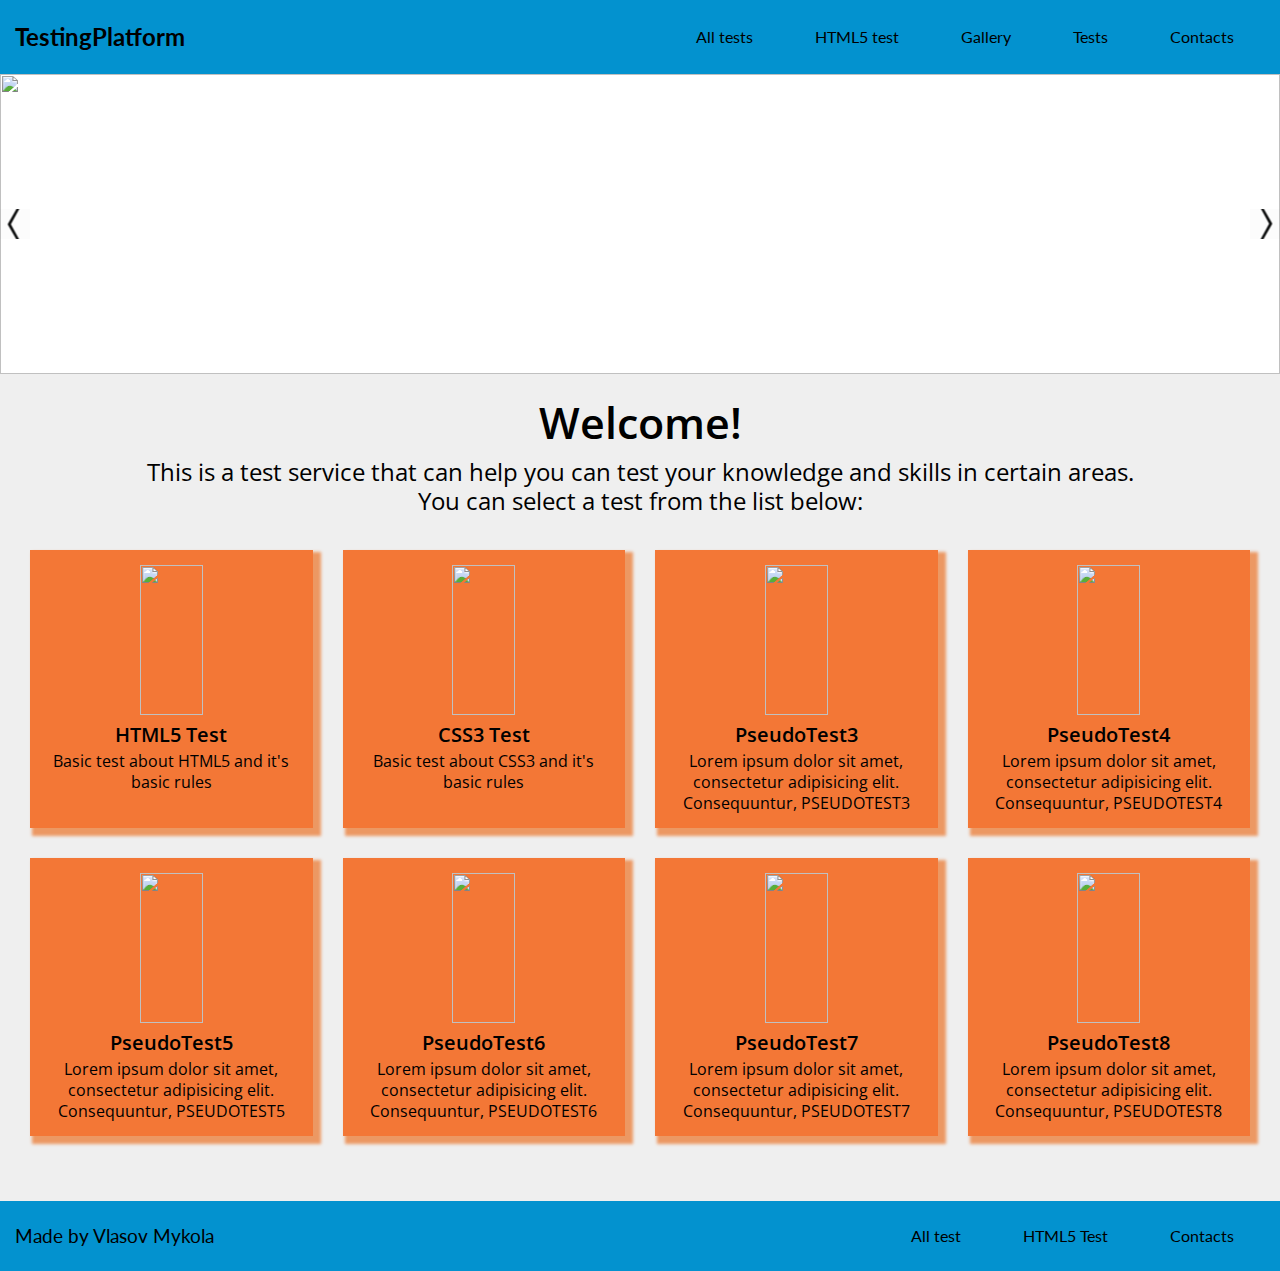
==== index.html @ 4f53d630 "project" ====
<!DOCTYPE html>
<html lang="en">
<head>
	<meta charset="UTF-8">
	<title>Document</title>
	<link rel="stylesheet" href="css/reset.css">
	<link rel="stylesheet" href="css/styles.css">
	<script src="https://ajax.googleapis.com/ajax/libs/jquery/3.2.1/jquery.min.js"></script>
</head>
<body>
<header>
    <div class="siteName">
        <a href="index.html">TestingPlatform</a>
    </div>
    <nav>
        <ul>
            <li>
                <a href="allTests.html">All tests</a>
            </li>
            <li>
                <a href="testPage0.html">HTML5 test</a>
            </li>
            <li>
                <a href="gallery.html">Gallery</a>
            </li>
            <li>
                <a href="#">Tests</a>
                <ul class="sublist">
                    <li><a href="testPage0.html">HTML5 Test</a></li>
                    <li><a href="#">Lorem</a></li>
                    <li><a href="#">Lorem</a></li>
                    <li><a href="#">Lorem</a></li>
                    <li><a href="#">Lorem</a></li>
                </ul>
            </li>
            <li>
                <a href="contact.html">Contacts</a>
            </li>
        </ul>
    </nav>
</header>
<div class="sliderWrapper">
    <div class="sliderCont">
        <ul class="sliderlist">
            <li class="slide">
               <img src="http://lorempixel.com/800/200/cats"/>
           </li>
           <li class="slide">
                <img src="http://lorempixel.com/800/200/animals"/>
            </li>
            <li class="slide">
                <img src="http://lorempixel.com/800/200"/>
            </li>
    </ul>
    <a href="#" id="prev_slide" class="arrows" onclick="return false;"></a>
    <a href="#" id="next_slide" class="arrows" onclick="return false;"></a>
    </div> 
</div>
<div class="container">
    <div class="helloText">
        <div>Welcome!</div>
        This is a test service that can help you can test your knowledge and skills in certain areas.<br>
        You can select a test from the list below:
    </div>
    <div class="chooseTest">
        <div class="testBlock">
            <a href="#">
                <div>
                    <img src="img/testImgs/HTML5.png" alt="">
                    <div class="testTitle">
                        HTML 5 Test
                    </div>
                    <div class="testDesc">Lorem ipsum dolor sit amet.</div>
                </div>
            </a>
        </div>
    </div>
</div>
<footer>
    <div>
        <a href="#">Made by Vlasov Mykola</a>
    </div>
    <nav>
        <ul>
            <li>
                <a href="allTests.html">All test</a>
            </li>
            <li>
                <a href="testPage0.html">HTML5 Test</a>
            </li>
            <li>
                <a href="contact.html">Contacts</a>
            </li>
        </ul>
    </nav>
</footer>
<script src="js/main.js"></script>
</body>
</html>
---- css/styles.css ----
@import url("https://fonts.googleapis.com/css?family=Lato:400,700|Open+Sans:400,400i,600,700|&subset=cyrillic");*{box-sizing:border-box !important;color:#000}body{display:-webkit-box;display:-webkit-flex;display:-ms-flexbox;display:flex;-webkit-box-orient:vertical;-webkit-box-direction:normal;-webkit-flex-direction:column;-ms-flex-direction:column;flex-direction:column;min-height:100vh;font-family:"Open Sans",sans-serif}.sliderWrapper{position:relative}.sliderWrapper a{width:30px;height:30px;background:url("../img/arrow.png") 50%;position:absolute;top:45%}.sliderWrapper a#prev_slide{left:0}.sliderWrapper a#next_slide{right:0;-webkit-transform:rotate(180deg);-ms-transform:rotate(180deg);transform:rotate(180deg)}.sliderCont{width:100%;height:300px;overflow:hidden;position:relative}.sliderCont .sliderlist{position:absolute;height:100%;left:0;top:0;margin:0;padding:0}.sliderCont .sliderlist .slide{height:100%;float:left;list-style:none;margin:0;padding:0}.sliderCont .sliderlist .slide img{width:100%;height:100%}header,footer{display:-webkit-box;display:-webkit-flex;display:-ms-flexbox;display:flex;-webkit-box-pack:justify;-webkit-justify-content:space-between;-ms-flex-pack:justify;justify-content:space-between;-webkit-box-align:center;-webkit-align-items:center;-ms-flex-align:center;align-items:center;padding:15px;background-color:#0392cf}header>div,footer>div{font-family:"Lato",sans-serif}header>div a,footer>div a{display:block;padding:10px 0;font-size:1.5em;font-weight:bold}nav{width:auto}nav>ul{display:-webkit-box;display:-webkit-flex;display:-ms-flexbox;display:flex;-webkit-box-pack:justify;-webkit-justify-content:space-between;-ms-flex-pack:justify;justify-content:space-between}nav>ul>li{position:relative}nav>ul>li>a{display:block;padding:10px 30px;border:1px solid transparent;-webkit-transition:all 0.5s ease;transition:all 0.5s ease;color:#000;text-decoration:none;font-family:"Lato",sans-serif}nav>ul>li:hover .sublist{display:block}nav>ul>li:hover>a{background-color:#d62d20;border:1px solid #d62d20;font-family:"Lato",sans-serif}nav>ul>li .sublist{position:absolute;left:0;background-color:#d62d20;display:none;z-index:1}nav>ul>li .sublist li a{display:block;color:#000;text-decoration:none;padding:10px 25px;margin:0 5px;line-height:1.3em}nav>ul>li .sublist li:hover{background-color:#f37736}.container{width:100%;margin:0 auto;padding:15px 15px 50px;background-color:#efefef;-webkit-box-flex:1;-webkit-flex:1;-ms-flex:1;flex:1}.helloText{text-align:center;font-size:24px;line-height:1.2em;margin:20px 0}.helloText div{font-size:1.8em;font-weight:600;margin:20px auto}footer>div{padding-bottom:0px}footer>div a{font-size:1.2em;font-weight:400}.chooseTest{display:-webkit-box;display:-webkit-flex;display:-ms-flexbox;display:flex;-webkit-flex-wrap:wrap;-ms-flex-wrap:wrap;flex-wrap:wrap}.chooseTest .testBlock{-webkit-flex-basis:25%;-ms-flex-preferred-size:25%;flex-basis:25%;padding:15px;text-align:center}.chooseTest .testBlock a{display:-webkit-box;display:-webkit-flex;display:-ms-flexbox;display:flex;-webkit-flex-flow:column;-ms-flex-flow:column;flex-flow:column;padding:15px;height:100%;background-color:#f37736;box-shadow:5px 5px 3px 3px #ec9863;line-height:1.3em}.chooseTest .testBlock a img{width:50%;height:150px;margin:auto;-webkit-transition:all 0.5s ease;transition:all 0.5s ease;position:relative}.chooseTest .testBlock a .testTitle{margin:5px 0;font-size:20px;font-weight:600;-webkit-transition:all 0.3s ease;transition:all 0.3s ease}.chooseTest .testBlock a .testDesc{-webkit-transition:all 0.5s ease;transition:all 0.5s ease}.chooseTest .testBlock a:hover img,.chooseTest .testBlock a:hover .testDesc{opacity:0.7}.chooseTest .testBlock a:hover .testTitle{color:#d62d20}.allTests{display:-webkit-box;display:-webkit-flex;display:-ms-flexbox;display:flex;-webkit-box-pack:justify;-webkit-justify-content:space-between;-ms-flex-pack:justify;justify-content:space-between;-webkit-flex-wrap:wrap;-ms-flex-wrap:wrap;flex-wrap:wrap;margin-top:30px;margin-bottom:-20px}.allTests .testBlock{width:32%;margin-bottom:30px;display:-webkit-box;display:-webkit-flex;display:-ms-flexbox;display:flex}.allTests .testBlock a{display:-webkit-box;display:-webkit-flex;display:-ms-flexbox;display:flex;-webkit-flex-wrap:wrap;-ms-flex-wrap:wrap;flex-wrap:wrap;padding:10px;padding-left:0;-webkit-transition:all 0.5s ease;transition:all 0.5s ease;background-color:#f37736;box-shadow:5px 5px 3px 1px #ec9863}.allTests .testBlock a .imgWrap{width:30%;display:-webkit-box;display:-webkit-flex;display:-ms-flexbox;display:flex;-webkit-box-pack:center;-webkit-justify-content:center;-ms-flex-pack:center;justify-content:center;-webkit-box-align:center;-webkit-align-items:center;-ms-flex-align:center;align-items:center}.allTests .testBlock a .imgWrap img{width:80%;-webkit-transition:all 0.5s ease;transition:all 0.5s ease}.allTests .testBlock a .testContent{width:70%;line-height:1.3em}.allTests .testBlock a .testContent .testTitle{-webkit-transition:all 0.3s ease;transition:all 0.3s ease;font-weight:600}.allTests .testBlock a .testContent .testDesc{margin-top:10px}.allTests .testBlock a:hover img,.allTests .testBlock a:hover .testDesc{opacity:0.7}.allTests .testBlock a:hover .testTitle{color:#d62d20}.filterCont label{display:inline-block}.filterCont label div{padding:10px 15px;border:1px solid #888;-webkit-transition:all 0.5s ease;transition:all 0.5s ease;cursor:pointer}.filterCont label input:checked+div{border:1px solid #7bc043}.filterCont>div{margin:10px 0}.search{margin:10px 0}.sort{margin-top:10px}.pagButtons{text-align:center;margin-top:20px}.pagButtons button{margin-right:5px}input[type="radio"]{display:none}label{display:block}label div:hover{cursor:pointer}input:checked+div{background-color:#7bc043;font-style:italic}.testContainer .testTitle{text-align:center;color:#d62d20;font-weight:700;font-size:36px;margin:30px 0}.testContainer .questionsContainer{margin-top:40px}.testContainer .question{margin-bottom:30px}.testContainer .question:last-child{margin-bottom:0}.testContainer .questionTitle{margin:10px;font-weight:600}.testContainer .timeLeft{text-align:right}.danger{color:#d62d20;margin:20px 0;text-align:center;font-weight:600;font-size:1.1em}.checkWrapper{text-align:center;margin:20px}.rightAnwersBlock{margin:20px 0;font-weight:600;text-align:center;font-size:1.2em}.rightAnwersBlock .allAnswers{color:#d62d20}.rightAnwersBlock .rightAnswers{color:#7bc043}.rightAnwersBlock .allAnswers,.rightAnwersBlock .rightAnswers{font-size:1.2em;font-weight:700}@-webkit-keyframes blink{0%{color:#000}50%{color:#000}51%{color:#d62d20}100%{color:#d62d20}}@keyframes blink{0%{color:#000}50%{color:#000}51%{color:#d62d20}100%{color:#d62d20}}.animateTime{-webkit-animation:blink 2s infinite;animation:blink 2s infinite}.variants label div{padding:10px;-webkit-transition:all 0.5s ease;transition:all 0.5s ease;border:1px dashed #888;margin-bottom:5px}.gallery{display:-webkit-box;display:-webkit-flex;display:-ms-flexbox;display:flex;-webkit-flex-wrap:wrap;-ms-flex-wrap:wrap;flex-wrap:wrap}.gallery div{padding:5px;-webkit-flex-basis:25%;-ms-flex-preferred-size:25%;flex-basis:25%;text-align:center;margin-top:30px}.gallery div img{width:300px}.gallery div:nth-child(3n) img{height:400px}.contactUs{margin:15px 0 30px 15px;line-height:1.2}.contactUs ul{margin-top:5px}

/*# sourceMappingURL=styles.css.map */
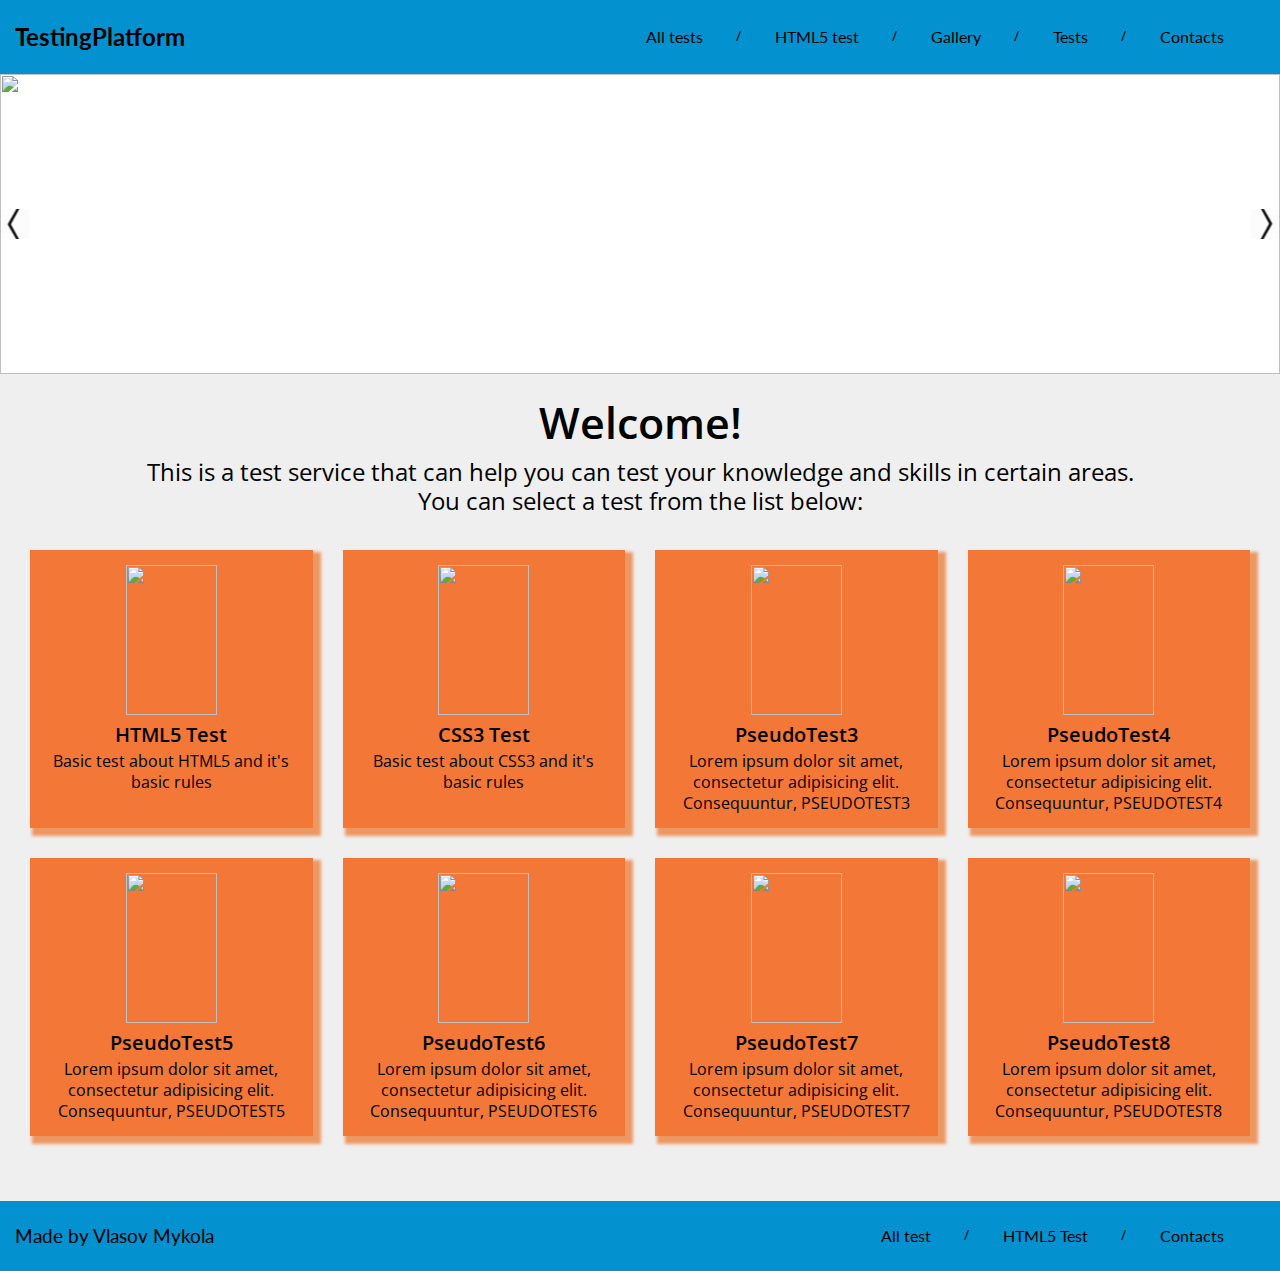
==== commit 4da12500: "small fixes" ====
--- a/index.html
+++ b/index.html
@@ -2,7 +2,8 @@
 <html lang="en">
 <head>
 	<meta charset="UTF-8">
-	<title>Document</title>
+    <meta name="viewport" content="width=device-width, initial-scale=1">
+	<title>Test Platform</title>
 	<link rel="stylesheet" href="css/reset.css">
 	<link rel="stylesheet" href="css/styles.css">
 	<script src="https://ajax.googleapis.com/ajax/libs/jquery/3.2.1/jquery.min.js"></script>
@@ -23,11 +24,11 @@
             <li>
                 <a href="gallery.html">Gallery</a>
             </li>
-            <li>
+            <li class="sub">
                 <a href="#">Tests</a>
                 <ul class="sublist">
                     <li><a href="testPage0.html">HTML5 Test</a></li>
-                    <li><a href="#">Lorem</a></li>
+                    <li><a href="anotherGallery.html">Another Gallery</a></li>
                     <li><a href="#">Lorem</a></li>
                     <li><a href="#">Lorem</a></li>
                     <li><a href="#">Lorem</a></li>
@@ -38,18 +39,25 @@
             </li>
         </ul>
     </nav>
+    <button class="toggle_mnu">
+        <span class="sandwich">
+            <span class="sw-topper"></span>
+            <span class="sw-bottom"></span>
+            <span class="sw-footer"></span>
+        </span>
+    </button>
 </header>
 <div class="sliderWrapper">
     <div class="sliderCont">
         <ul class="sliderlist">
             <li class="slide">
-               <img src="http://lorempixel.com/800/200/cats"/>
-           </li>
-           <li class="slide">
-                <img src="http://lorempixel.com/800/200/animals"/>
+               <a href="#"><img src="http://lorempixel.com/800/200/cats"/></a>
             </li>
             <li class="slide">
-                <img src="http://lorempixel.com/800/200"/>
+                <a href="#"><img src="http://lorempixel.com/800/200/animals"/></a>
+            </li>
+            <li class="slide">
+                <a href="#"><img src="http://lorempixel.com/800/200"/></a>
             </li>
     </ul>
     <a href="#" id="prev_slide" class="arrows" onclick="return false;"></a>
@@ -62,19 +70,7 @@
         This is a test service that can help you can test your knowledge and skills in certain areas.<br>
         You can select a test from the list below:
     </div>
-    <div class="chooseTest">
-        <div class="testBlock">
-            <a href="#">
-                <div>
-                    <img src="img/testImgs/HTML5.png" alt="">
-                    <div class="testTitle">
-                        HTML 5 Test
-                    </div>
-                    <div class="testDesc">Lorem ipsum dolor sit amet.</div>
-                </div>
-            </a>
-        </div>
-    </div>
+    <div class="chooseTest"></div>
 </div>
 <footer>
     <div>
--- a/css/styles.css
+++ b/css/styles.css
@@ -1,3 +1,3 @@
-@import url("https://fonts.googleapis.com/css?family=Lato:400,700|Open+Sans:400,400i,600,700|&subset=cyrillic");*{box-sizing:border-box !important;color:#000}body{display:-webkit-box;display:-webkit-flex;display:-ms-flexbox;display:flex;-webkit-box-orient:vertical;-webkit-box-direction:normal;-webkit-flex-direction:column;-ms-flex-direction:column;flex-direction:column;min-height:100vh;font-family:"Open Sans",sans-serif}.sliderWrapper{position:relative}.sliderWrapper a{width:30px;height:30px;background:url("../img/arrow.png") 50%;position:absolute;top:45%}.sliderWrapper a#prev_slide{left:0}.sliderWrapper a#next_slide{right:0;-webkit-transform:rotate(180deg);-ms-transform:rotate(180deg);transform:rotate(180deg)}.sliderCont{width:100%;height:300px;overflow:hidden;position:relative}.sliderCont .sliderlist{position:absolute;height:100%;left:0;top:0;margin:0;padding:0}.sliderCont .sliderlist .slide{height:100%;float:left;list-style:none;margin:0;padding:0}.sliderCont .sliderlist .slide img{width:100%;height:100%}header,footer{display:-webkit-box;display:-webkit-flex;display:-ms-flexbox;display:flex;-webkit-box-pack:justify;-webkit-justify-content:space-between;-ms-flex-pack:justify;justify-content:space-between;-webkit-box-align:center;-webkit-align-items:center;-ms-flex-align:center;align-items:center;padding:15px;background-color:#0392cf}header>div,footer>div{font-family:"Lato",sans-serif}header>div a,footer>div a{display:block;padding:10px 0;font-size:1.5em;font-weight:bold}nav{width:auto}nav>ul{display:-webkit-box;display:-webkit-flex;display:-ms-flexbox;display:flex;-webkit-box-pack:justify;-webkit-justify-content:space-between;-ms-flex-pack:justify;justify-content:space-between}nav>ul>li{position:relative}nav>ul>li>a{display:block;padding:10px 30px;border:1px solid transparent;-webkit-transition:all 0.5s ease;transition:all 0.5s ease;color:#000;text-decoration:none;font-family:"Lato",sans-serif}nav>ul>li:hover .sublist{display:block}nav>ul>li:hover>a{background-color:#d62d20;border:1px solid #d62d20;font-family:"Lato",sans-serif}nav>ul>li .sublist{position:absolute;left:0;background-color:#d62d20;display:none;z-index:1}nav>ul>li .sublist li a{display:block;color:#000;text-decoration:none;padding:10px 25px;margin:0 5px;line-height:1.3em}nav>ul>li .sublist li:hover{background-color:#f37736}.container{width:100%;margin:0 auto;padding:15px 15px 50px;background-color:#efefef;-webkit-box-flex:1;-webkit-flex:1;-ms-flex:1;flex:1}.helloText{text-align:center;font-size:24px;line-height:1.2em;margin:20px 0}.helloText div{font-size:1.8em;font-weight:600;margin:20px auto}footer>div{padding-bottom:0px}footer>div a{font-size:1.2em;font-weight:400}.chooseTest{display:-webkit-box;display:-webkit-flex;display:-ms-flexbox;display:flex;-webkit-flex-wrap:wrap;-ms-flex-wrap:wrap;flex-wrap:wrap}.chooseTest .testBlock{-webkit-flex-basis:25%;-ms-flex-preferred-size:25%;flex-basis:25%;padding:15px;text-align:center}.chooseTest .testBlock a{display:-webkit-box;display:-webkit-flex;display:-ms-flexbox;display:flex;-webkit-flex-flow:column;-ms-flex-flow:column;flex-flow:column;padding:15px;height:100%;background-color:#f37736;box-shadow:5px 5px 3px 3px #ec9863;line-height:1.3em}.chooseTest .testBlock a img{width:50%;height:150px;margin:auto;-webkit-transition:all 0.5s ease;transition:all 0.5s ease;position:relative}.chooseTest .testBlock a .testTitle{margin:5px 0;font-size:20px;font-weight:600;-webkit-transition:all 0.3s ease;transition:all 0.3s ease}.chooseTest .testBlock a .testDesc{-webkit-transition:all 0.5s ease;transition:all 0.5s ease}.chooseTest .testBlock a:hover img,.chooseTest .testBlock a:hover .testDesc{opacity:0.7}.chooseTest .testBlock a:hover .testTitle{color:#d62d20}.allTests{display:-webkit-box;display:-webkit-flex;display:-ms-flexbox;display:flex;-webkit-box-pack:justify;-webkit-justify-content:space-between;-ms-flex-pack:justify;justify-content:space-between;-webkit-flex-wrap:wrap;-ms-flex-wrap:wrap;flex-wrap:wrap;margin-top:30px;margin-bottom:-20px}.allTests .testBlock{width:32%;margin-bottom:30px;display:-webkit-box;display:-webkit-flex;display:-ms-flexbox;display:flex}.allTests .testBlock a{display:-webkit-box;display:-webkit-flex;display:-ms-flexbox;display:flex;-webkit-flex-wrap:wrap;-ms-flex-wrap:wrap;flex-wrap:wrap;padding:10px;padding-left:0;-webkit-transition:all 0.5s ease;transition:all 0.5s ease;background-color:#f37736;box-shadow:5px 5px 3px 1px #ec9863}.allTests .testBlock a .imgWrap{width:30%;display:-webkit-box;display:-webkit-flex;display:-ms-flexbox;display:flex;-webkit-box-pack:center;-webkit-justify-content:center;-ms-flex-pack:center;justify-content:center;-webkit-box-align:center;-webkit-align-items:center;-ms-flex-align:center;align-items:center}.allTests .testBlock a .imgWrap img{width:80%;-webkit-transition:all 0.5s ease;transition:all 0.5s ease}.allTests .testBlock a .testContent{width:70%;line-height:1.3em}.allTests .testBlock a .testContent .testTitle{-webkit-transition:all 0.3s ease;transition:all 0.3s ease;font-weight:600}.allTests .testBlock a .testContent .testDesc{margin-top:10px}.allTests .testBlock a:hover img,.allTests .testBlock a:hover .testDesc{opacity:0.7}.allTests .testBlock a:hover .testTitle{color:#d62d20}.filterCont label{display:inline-block}.filterCont label div{padding:10px 15px;border:1px solid #888;-webkit-transition:all 0.5s ease;transition:all 0.5s ease;cursor:pointer}.filterCont label input:checked+div{border:1px solid #7bc043}.filterCont>div{margin:10px 0}.search{margin:10px 0}.sort{margin-top:10px}.pagButtons{text-align:center;margin-top:20px}.pagButtons button{margin-right:5px}input[type="radio"]{display:none}label{display:block}label div:hover{cursor:pointer}input:checked+div{background-color:#7bc043;font-style:italic}.testContainer .testTitle{text-align:center;color:#d62d20;font-weight:700;font-size:36px;margin:30px 0}.testContainer .questionsContainer{margin-top:40px}.testContainer .question{margin-bottom:30px}.testContainer .question:last-child{margin-bottom:0}.testContainer .questionTitle{margin:10px;font-weight:600}.testContainer .timeLeft{text-align:right}.danger{color:#d62d20;margin:20px 0;text-align:center;font-weight:600;font-size:1.1em}.checkWrapper{text-align:center;margin:20px}.rightAnwersBlock{margin:20px 0;font-weight:600;text-align:center;font-size:1.2em}.rightAnwersBlock .allAnswers{color:#d62d20}.rightAnwersBlock .rightAnswers{color:#7bc043}.rightAnwersBlock .allAnswers,.rightAnwersBlock .rightAnswers{font-size:1.2em;font-weight:700}@-webkit-keyframes blink{0%{color:#000}50%{color:#000}51%{color:#d62d20}100%{color:#d62d20}}@keyframes blink{0%{color:#000}50%{color:#000}51%{color:#d62d20}100%{color:#d62d20}}.animateTime{-webkit-animation:blink 2s infinite;animation:blink 2s infinite}.variants label div{padding:10px;-webkit-transition:all 0.5s ease;transition:all 0.5s ease;border:1px dashed #888;margin-bottom:5px}.gallery{display:-webkit-box;display:-webkit-flex;display:-ms-flexbox;display:flex;-webkit-flex-wrap:wrap;-ms-flex-wrap:wrap;flex-wrap:wrap}.gallery div{padding:5px;-webkit-flex-basis:25%;-ms-flex-preferred-size:25%;flex-basis:25%;text-align:center;margin-top:30px}.gallery div img{width:300px}.gallery div:nth-child(3n) img{height:400px}.contactUs{margin:15px 0 30px 15px;line-height:1.2}.contactUs ul{margin-top:5px}
+@import url("https://fonts.googleapis.com/css?family=Lato:400,700|Open+Sans:400,400i,600,700|&subset=cyrillic");*{box-sizing:border-box !important;color:#000}body{display:-webkit-box;display:-webkit-flex;display:-ms-flexbox;display:flex;-webkit-box-orient:vertical;-webkit-box-direction:normal;-webkit-flex-direction:column;-ms-flex-direction:column;flex-direction:column;min-height:100vh;font-family:"Open Sans",sans-serif}.sliderWrapper{position:relative}.sliderWrapper .arrows{width:30px;height:30px;background:url("../img/arrow.png") 50%;position:absolute;top:45%}.sliderWrapper .arrows#prev_slide{left:0}.sliderWrapper .arrows#next_slide{right:0;-webkit-transform:rotate(180deg);-ms-transform:rotate(180deg);transform:rotate(180deg)}.sliderWrapper .sliderCont{width:100%;height:300px;overflow:hidden;position:relative}.sliderWrapper .sliderCont .sliderlist{position:absolute;height:100%;left:0;top:0;margin:0;padding:0}.sliderWrapper .sliderCont .sliderlist .slide{width:100%;height:100%;float:left;list-style:none;margin:0;padding:0}.sliderWrapper .sliderCont .sliderlist .slide img{width:100%;height:100%}header,footer{display:-webkit-box;display:-webkit-flex;display:-ms-flexbox;display:flex;-webkit-box-pack:justify;-webkit-justify-content:space-between;-ms-flex-pack:justify;justify-content:space-between;position:relative;-webkit-box-align:center;-webkit-align-items:center;-ms-flex-align:center;align-items:center;padding:15px;background-color:#0392cf}header>div,footer>div{font-family:"Lato",sans-serif}header>div a,footer>div a{display:block;padding:10px 0;font-size:1.5em;font-weight:bold}nav{z-index:1;width:auto}nav>ul{display:-webkit-box;display:-webkit-flex;display:-ms-flexbox;display:flex;-webkit-box-pack:justify;-webkit-justify-content:space-between;-ms-flex-pack:justify;justify-content:space-between}nav>ul>li{position:relative}nav>ul>li>a{display:block;padding:10px 30px;border:1px solid transparent;-webkit-transition:all 0.5s ease;transition:all 0.5s ease;color:#000;text-decoration:none;font-family:"Lato",sans-serif;margin-right:10px}nav>ul>li:after{content:"/";position:absolute;right:3px;top:11px;font-size:14px}nav>ul>li:last-child:after{content:none}nav>ul>li:hover .sublist{display:block}nav>ul>li:hover>a{background-color:#d62d20;border:1px solid #d62d20;font-family:"Lato",sans-serif}nav>ul>li .sublist{position:absolute;left:0;background-color:#d62d20;display:none;z-index:1}nav>ul>li .sublist li a{display:block;color:#000;text-decoration:none;padding:10px 25px;margin:0 5px;line-height:1.3em}nav>ul>li .sublist li:hover{background-color:#f37736}.toggle_mnu{display:none;width:60px;height:60px;position:relative;z-index:1;border:none;right:0;top:0;background:transparent;cursor:pointer}.toggle_mnu:focus{outline:0}.toggle_mnu span{display:block}.toggle_mnu>span>span{box-shadow:0 0 4px rgba(0,0,0,0.7)}.toggle_mnu .sandwich{width:40px;height:28px;position:absolute;top:8px;bottom:0;left:0;right:0;margin:auto;z-index:200}.toggle_mnu .sandwich.active .sw-topper{top:9px;-webkit-transform:rotate(-45deg);-ms-transform:rotate(-45deg);transform:rotate(-45deg)}.toggle_mnu .sandwich.active .sw-bottom{top:6px;-webkit-transform:rotate(45deg);-ms-transform:rotate(45deg);transform:rotate(45deg)}.toggle_mnu .sandwich.active .sw-footer{opacity:0;top:0;-webkit-transform:rotate(180deg);-ms-transform:rotate(180deg);transform:rotate(180deg)}.toggle_mnu .sw-bottom,.toggle_mnu .sw-footer{position:relative;width:40px;height:2px;background:#F6BB18}.toggle_mnu .sw-topper{position:relative;width:40px;height:2px;background:#F6BB18;top:0;border:none;border-radius:4px;-webkit-transition:-webkit-transform 0.5s,top 0.2s;transition:transform 0.5s,top 0.2s;display:block}.toggle_mnu .sw-bottom{top:6.6px;border:none;border-radius:4px;-webkit-transition:-webkit-transform 0.5s,top 0.2s;transition:transform 0.5s,top 0.2s;-webkit-transition-delay:0.2s,0;transition-delay:0.2s,0}.toggle_mnu .sw-footer{top:13.5px;border:none;border-radius:4px;-webkit-transition:all 0.5s;transition:all 0.5s;-webkit-transition-delay:0.1s;transition-delay:0.1s}.breadcrumbs ul{margin:0 0 20px -10px;padding:0;overflow:hidden;width:100%;list-style:none}.breadcrumbs ul li{float:left;margin:0 10px}.breadcrumbs ul li a{background:#ddd;padding:0.7em 1em;float:left;text-decoration:none;color:#444;text-shadow:1px 1px 0 rgba(0,0,0,0.3);position:relative}.breadcrumbs ul li a:hover{background:#99db76}.breadcrumbs ul li:not(:first-child)>a::before{content:"";position:absolute;top:50%;margin-top:-1.5em;border-width:1.5em 0 1.5em 1em;border-style:solid;border-color:#ddd #ddd #ddd transparent;left:-1em}.breadcrumbs ul li:not(:first-child)>a:hover::before{border-color:#99db76 #99db76 #99db76 transparent}.breadcrumbs ul li:not(:last-child)>a::after{content:"";position:absolute;top:50%;margin-top:-1.5em;border-top:1.5em solid transparent;border-bottom:1.5em solid transparent;border-left:1em solid #ddd;right:-1em}.breadcrumbs ul li:not(:last-child)>a:hover::after{border-left-color:#99db76}.container{width:100%;margin:0 auto;padding:15px 15px 50px;background-color:#efefef;-webkit-box-flex:1;-webkit-flex:1;-ms-flex:1;flex:1}.helloText{text-align:center;font-size:24px;line-height:1.2em;margin:20px 0}.helloText div{font-size:1.8em;font-weight:600;margin:20px auto}footer>div{padding-bottom:0px}footer>div a{font-size:1.2em;font-weight:400}.chooseTest{display:-webkit-box;display:-webkit-flex;display:-ms-flexbox;display:flex;-webkit-flex-wrap:wrap;-ms-flex-wrap:wrap;flex-wrap:wrap}.chooseTest .testBlock{-webkit-flex-basis:25%;-ms-flex-preferred-size:25%;flex-basis:25%;padding:15px;text-align:center}.chooseTest .testBlock a{display:-webkit-box;display:-webkit-flex;display:-ms-flexbox;display:flex;-webkit-flex-flow:column;-ms-flex-flow:column;flex-flow:column;padding:15px;height:100%;width:100%;background-color:#f37736;box-shadow:5px 5px 3px 3px #ec9863;line-height:1.3em}.chooseTest .testBlock a img{width:60%;height:150px;margin:auto;-webkit-transition:all 0.5s ease;transition:all 0.5s ease;position:relative}.chooseTest .testBlock a .testTitle{margin:5px 0;font-size:20px;font-weight:600;-webkit-transition:all 0.3s ease;transition:all 0.3s ease}.chooseTest .testBlock a .testDesc{-webkit-transition:all 0.5s ease;transition:all 0.5s ease}.chooseTest .testBlock a:hover img,.chooseTest .testBlock a:hover .testDesc{opacity:0.7}.chooseTest .testBlock a:hover .testTitle{color:#d62d20}.allTests{display:-webkit-box;display:-webkit-flex;display:-ms-flexbox;display:flex;-webkit-box-pack:justify;-webkit-justify-content:space-between;-ms-flex-pack:justify;justify-content:space-between;-webkit-flex-wrap:wrap;-ms-flex-wrap:wrap;flex-wrap:wrap;margin-top:30px;margin-bottom:-20px}.allTests .testBlock{width:32%;margin-bottom:30px;display:-webkit-box;display:-webkit-flex;display:-ms-flexbox;display:flex}.allTests .testBlock a{height:100%;width:100%;display:-webkit-box;display:-webkit-flex;display:-ms-flexbox;display:flex;-webkit-flex-wrap:wrap;-ms-flex-wrap:wrap;flex-wrap:wrap;padding:10px;padding-left:0;-webkit-transition:all 0.5s ease;transition:all 0.5s ease;background-color:#f37736;box-shadow:5px 5px 3px 1px #ec9863}.allTests .testBlock a .imgWrap{width:30%;display:-webkit-box;display:-webkit-flex;display:-ms-flexbox;display:flex;-webkit-box-pack:center;-webkit-justify-content:center;-ms-flex-pack:center;justify-content:center;-webkit-box-align:center;-webkit-align-items:center;-ms-flex-align:center;align-items:center}.allTests .testBlock a .imgWrap img{width:80%;-webkit-transition:all 0.5s ease;transition:all 0.5s ease}.allTests .testBlock a .testContent{width:70%;line-height:1.3em}.allTests .testBlock a .testContent .testTitle{-webkit-transition:all 0.3s ease;transition:all 0.3s ease;font-weight:600}.allTests .testBlock a .testContent .testDesc{margin-top:10px}.allTests .testBlock a:hover img,.allTests .testBlock a:hover .testDesc{opacity:0.7}.allTests .testBlock a:hover .testTitle{color:#d62d20}.filterCont label{display:inline-block}.filterCont label div{padding:10px 15px;border:1px solid #888;-webkit-transition:all 0.5s ease;transition:all 0.5s ease;cursor:pointer}.filterCont label input:checked+div{border:1px solid #7bc043}.filterCont>div{margin:10px 0}.search{margin:10px 0}.sort{margin-top:10px}.pagButtons{text-align:center;margin-top:20px}.pagButtons button{margin-right:5px}input[type="radio"]{display:none}label{display:block}label div:hover{cursor:pointer}input:checked+div{background-color:#7bc043;font-style:italic}.testContainer .testTitle{text-align:center;color:#d62d20;font-weight:700;font-size:36px;margin:30px 0}.testContainer .questionsContainer{margin-top:40px}.testContainer .question{margin-bottom:30px}.testContainer .question:last-child{margin-bottom:0}.testContainer .questionTitle{margin:10px;font-weight:600}.testContainer .timeLeft{text-align:right}.answerResultContainer{margin:30px 0}.answerResultContainer div{margin-bottom:10px;padding:10px}.answerResultContainer div:first-child{padding-left:10px;margin-bottom:0;font-weight:600}.answerResultContainer .wrong{background-color:#d62d20}.answerResultContainer .right{background-color:#7bc043}.socialContainer{text-align:center;margin-top:50px}.socialContainer .socialShare{display:inline-block;margin:0 10px;background-color:#ec9863}.socialContainer .socialShare a{display:-webkit-box;display:-webkit-flex;display:-ms-flexbox;display:flex;padding:10px;-webkit-box-align:center;-webkit-align-items:center;-ms-flex-align:center;align-items:center}.socialContainer .socialShare a img{width:32px;height:32px}.socialContainer .socialShare a span{font-size:0.8em;margin-left:10px}.danger{color:#d62d20;margin:20px 0;text-align:center;font-weight:600;font-size:1.1em}.checkWrapper{text-align:center;margin:20px}.rightAnwersBlock{margin:20px 0;font-weight:600;text-align:center;font-size:1.2em}.rightAnwersBlock .allAnswers{color:#d62d20}.rightAnwersBlock .rightAnswers{color:#7bc043}.rightAnwersBlock .allAnswers,.rightAnwersBlock .rightAnswers{font-size:1.2em;font-weight:700}@-webkit-keyframes blink{0%{color:#000}50%{color:#000}51%{color:#d62d20}100%{color:#d62d20}}@keyframes blink{0%{color:#000}50%{color:#000}51%{color:#d62d20}100%{color:#d62d20}}.animateTime{-webkit-animation:blink 2s infinite;animation:blink 2s infinite}.variants label div{padding:10px;-webkit-transition:all 0.5s ease;transition:all 0.5s ease;border:1px dashed #888;margin-bottom:5px}.gallery{display:-webkit-box;display:-webkit-flex;display:-ms-flexbox;display:flex;-webkit-flex-wrap:wrap;-ms-flex-wrap:wrap;flex-wrap:wrap}.gallery div{padding:5px;-webkit-flex-basis:25%;-ms-flex-preferred-size:25%;flex-basis:25%;text-align:center;margin-top:30px}.gallery div img{width:300px}.gallery div:nth-child(3n) img{height:400px}#lightgallery{display:-webkit-box;display:-webkit-flex;display:-ms-flexbox;display:flex;-webkit-flex-wrap:wrap;-ms-flex-wrap:wrap;flex-wrap:wrap}#lightgallery a{display:-webkit-box;display:-webkit-flex;display:-ms-flexbox;display:flex;-webkit-flex-basis:25%;-ms-flex-preferred-size:25%;flex-basis:25%;padding:20px}#lightgallery a img{width:100%;height:300px}.contactUs{margin:15px 0 30px 15px;line-height:1.2}.contactUs ul{margin-top:5px}@media (max-width: 768px){header nav{display:none;position:absolute;top:100%;left:0;width:100%;background-color:#f37736}header nav ul{-webkit-box-orient:vertical;-webkit-box-direction:normal;-webkit-flex-direction:column;-ms-flex-direction:column;flex-direction:column}header nav ul li:after{content:none !important}header nav .sublist{position:relative !important;background-color:#f37736;font-size:0.8em}header nav .sublist li{padding-left:10px !important}header nav>ul>li:hover .sublist{display:none}header .toggle_mnu{display:block}.container{padding-left:0;padding-right:0}.chooseTest .testBlock a div img{height:200px}.chooseTest .testBlock,.allTests .testBlock{-webkit-flex-basis:100%;-ms-flex-preferred-size:100%;flex-basis:100%}.allTests img{width:50% !important;max-height:120px}.gallery div{-webkit-flex-basis:100%;-ms-flex-preferred-size:100%;flex-basis:100%;padding:0}.gallery div img{width:100%}}
 
 /*# sourceMappingURL=styles.css.map */